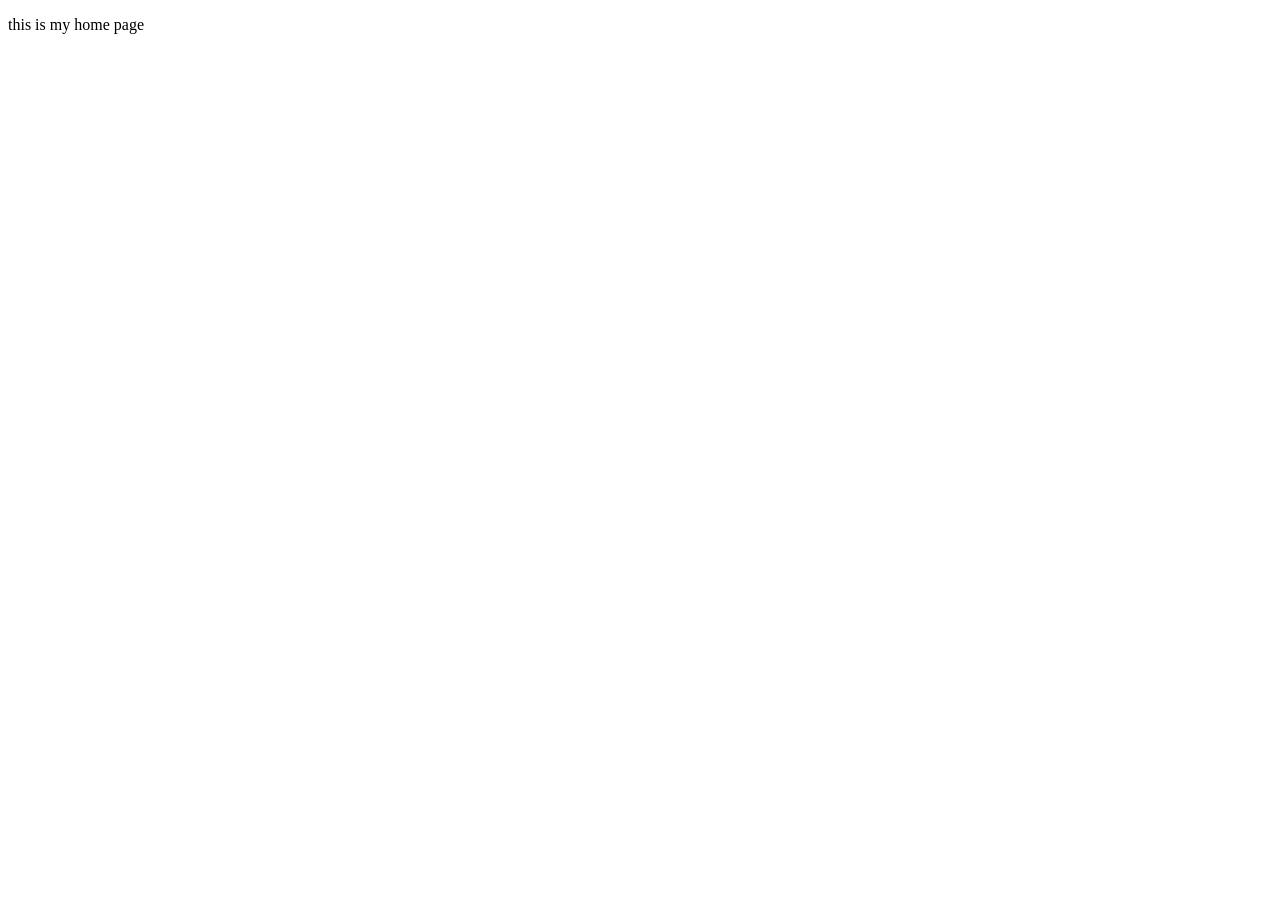
==== about.html @ b2bea454 "initial setup" ====
<!DOCTYPE html>

<html lang="en">

<head>

<meta charset="UTF-8">

<meta name="viewport" content="width=device-width, initial-scale=1.0">

<title>Home Page</title>

<link rel="stylesheet" href="css/style.css">  

</head>

<body>

<!-- Your content will go here -->
<p> this is my home page</p>
</body>

</html>
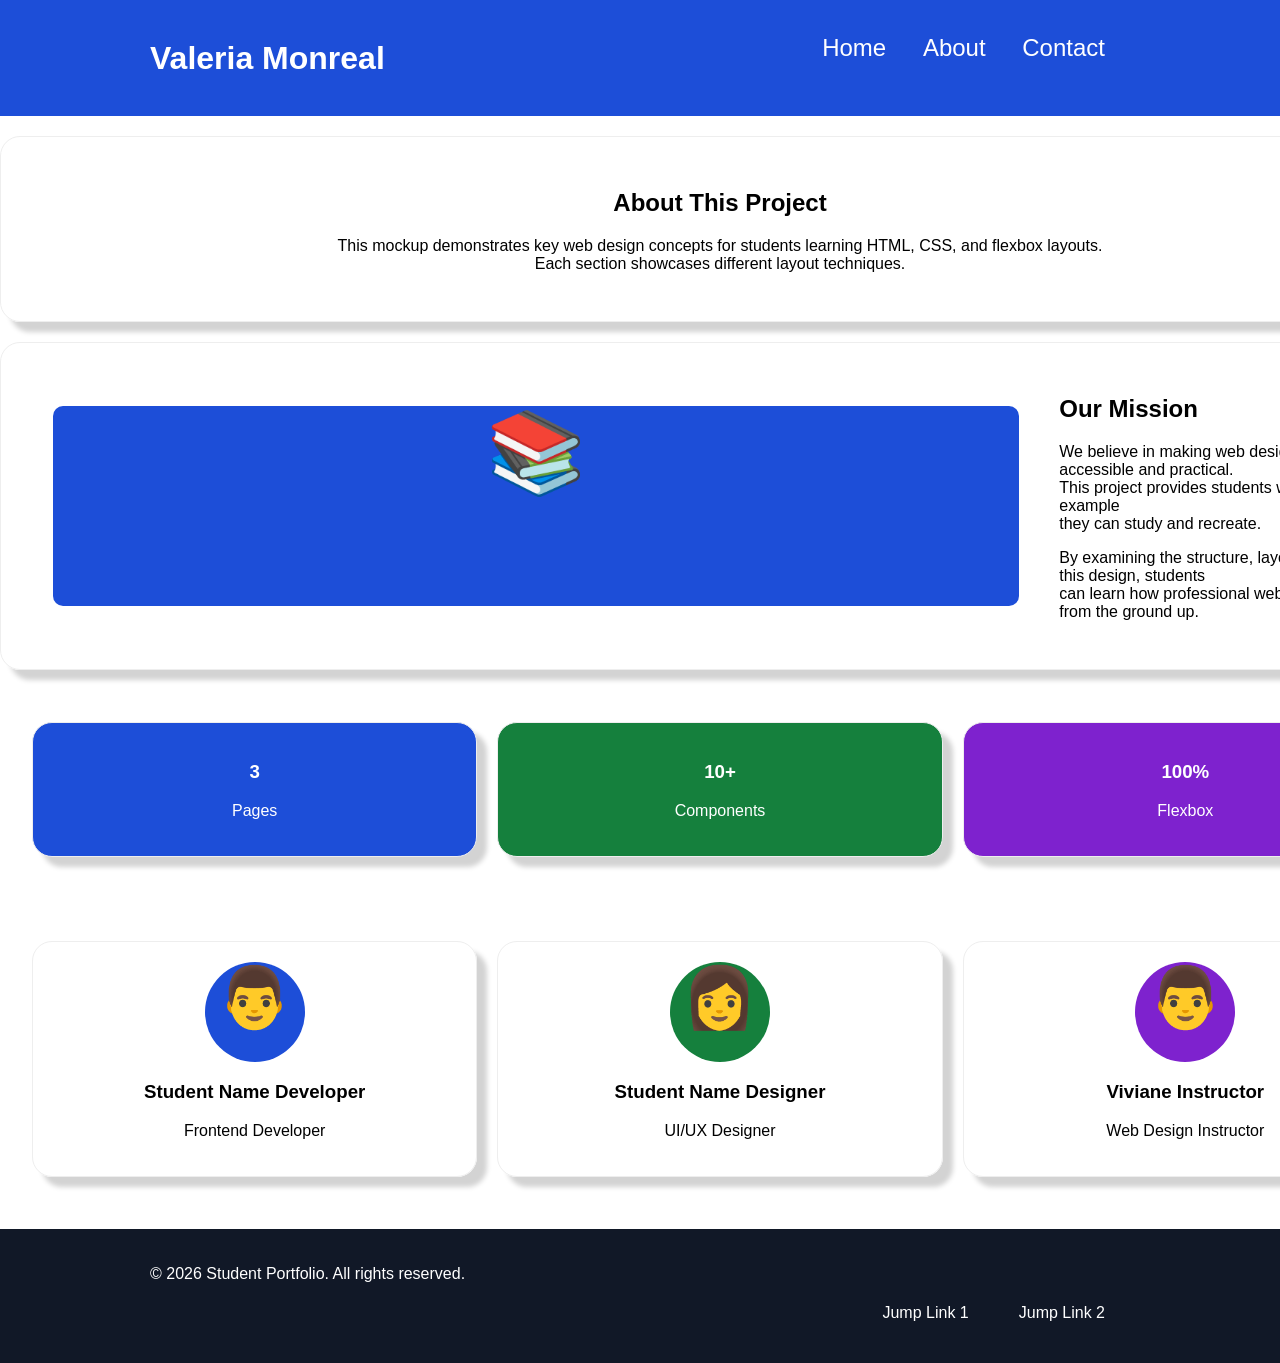
==== commit 08fe50fa: "Updated Website Pages" ====
--- a/about.html
+++ b/about.html
@@ -15,9 +15,107 @@
 </head>
 
 <body>
+<header>
+ <div class="flexContainer">
+            <div id="headerName">
+                <p> Valeria Monreal</p>
+            </div>
+            <nav>
+                <ul id="jump1">
+                    <li><a href="index.html"> Home</a></li>
+                    <li><a href="about.html"> About</a></li>
+                    <li><a href="contact.html">Contact</a></li>
+                </ul>
+            </nav>
+        </div>
+  
+</header>
+<main>
+<section class="shadow" style="text-align: center;">
+<h1 id="jump2">About This Project</h1>
+<p>This mockup demonstrates key web design concepts for students learning HTML, CSS, 
+and flexbox layouts. <br> Each section showcases different layout techniques.</p>
 
-<!-- Your content will go here -->
-<p> this is my home page</p>
+
+</section>
+<section class="shadow">
+<div class="flexContainer">
+<div class="flexItem">
+<p id="heroIcon" class="missionIcon">&#x1F4DA;</p>
+</div>
+<div class="="flexItem">
+<h2>Our Mission</h2>
+<p>We believe in making web design education accessible and practical. <br>
+This project provides students with a real-world example <br>
+they can study and recreate.</p>
+
+<p>By examining the structure, layout, and styling of this design, students <br>
+can learn how professional websites are built from the ground up.</p>
+
+</div>
+</div>
+
+</section>
+
+<section>
+    <div class="flexContainer">
+
+        <div class="shadow flexItem statBlue">
+            <h3>3</h3>
+            <p>Pages</p>
+        </div>
+
+        <div class="shadow flexItem statGreen">
+            <h3>10+</h3>
+            <p>Components</p>
+        </div>
+
+        <div class="shadow flexItem statPurple">
+            <h3>100%</h3>
+            <p>Flexbox</p>
+        </div>
+
+    </div>
+</section>
+
+<section>
+
+    <div class="flexContainer">
+
+        <div class="shadow flexItem teamMember">
+            <p class="circleBlue">&#x1F468;</p>
+            <h3>Student Name Developer</h3>
+            <p>Frontend Developer</p>
+        </div>
+
+        <div class="shadow flexItem teamMember">
+            <p class="circleGreen">&#x1F469;</p>
+            <h3>Student Name Designer</h3>
+            <p>UI/UX Designer</p>
+        </div>
+
+        <div class="shadow flexItem teamMember">
+            <p class="circlePurple">&#x1F468;</p>
+            <h3>Viviane Instructor</h3>
+            <p>Web Design Instructor</p>
+        </div>
+
+    </div>
+</section>
+
+
+
+</main>
+<footer>
+
+    <p id="footerText">© 2026 Student Portfolio. All rights reserved.</p>
+    <ul id="footerNav">
+                    <li><a href="#jump1"> Jump Link 1</a></li>
+                    <li><a href="#jump2"> Jump Link 2</a></li>
+                    
+                </ul>
+
+</footer>
 </body>
 
 </html>
--- a/css/style.css
+++ b/css/style.css
@@ -0,0 +1,247 @@
+body{
+    margin: 0;
+    font-family: 'Segoe UI', Tahoma, Geneva, Verdana, sans-serif;
+}
+
+header{
+    background-color: #1D4ED8;
+    padding: 5px 150px 5px;
+}
+
+#headerName{
+    -webkit-flex: 1;
+    -ms-flex: 1;
+    flex: 1;
+    color: #ffffff;
+    font-size: 32px;
+    font-weight: 800;
+    
+}
+
+nav{
+    display: flex;
+    justify-content: flex-end;
+    font-size: 24px;
+    color: #ffffff;
+}
+
+nav a {
+    color: white;
+    text-decoration: none;
+}
+
+nav a:hover {
+    background-color: #111827;
+    color: white;
+}
+
+nav ul li{
+    padding: 5px 25px 25px 5px;
+    list-style-type: none;
+    display: inline-block;
+}
+
+
+
+
+
+main{
+    
+    width: 1440px;
+    margin: 0 auto;
+}
+
+.flexContainer {
+    display: -webkit-flex;
+    display: flex;
+    gap: 20px;
+    align-items: center;
+}
+
+.flexItem {
+    gap: 20px;
+    padding: 20px;
+    width: 100%;
+}
+
+section{
+    padding: 32px;
+    margin: 20px 0px 20px;
+
+}
+
+
+
+.shadow {
+    box-shadow: 10px 10px 5px lightgrey;
+    border: 1px solid #eeeeee;
+    border-radius: 20px;
+}
+
+#heroIcon{
+background-color: #1D4ED8;
+border-radius: 10px;
+font-size: 80px;
+
+margin: 0;
+height: 200px;
+text-align: center;
+}
+
+.circleBlue{
+    border-radius: 50%;
+    width: 100px;
+    height: 100px;
+    background-color: #1D4ED8;
+    text-align: center;
+    font-size: 60px;
+    margin: 0%;
+    padding: 0%;
+}
+.circleGreen{
+    border-radius: 50%;
+    width: 100px;
+    height: 100px;
+    background-color: #15803D;
+    text-align: center;
+    font-size: 60px;
+    margin: 0%;
+    padding: 0%;
+}
+.circlePurple{
+    border-radius: 50%;
+    width: 100px;
+    height: 100px;
+    background-color: #7E22CE;
+    text-align: center;
+    font-size: 60px;
+    margin: 0%;
+    padding: 0%;
+}
+
+footer{
+padding: 20px 150px 20px;
+background-color: #111827;
+color: #ffffff;
+}
+
+footer a {
+    color: #ffffff;
+    display: -webkit-flex;
+    display: flex;
+}
+
+footer ul li {
+
+    list-style-type: none;
+    display: inline-block;
+    padding: 5px 25px 5px;
+}
+
+#footerText {
+    -webkit-flex: 1;
+    -ms-flex: 1;
+    flex: 1;
+}
+
+#footerNav {
+    display: flex;
+    justify-content: flex-end;
+}
+
+#footerNav a {
+    text-decoration: none;
+}
+
+.listCheckmark{
+    list-style: none;
+    margin: 25px;
+}
+
+ul.listCheckmark li:before{
+    color: black;
+    content: '✔';
+    font-weight: bold;
+    right:25px;
+}
+
+button{
+    background-color: #1D4ED8;
+    border: none;
+    border-radius: 10px;
+    color: #ffffff;
+    padding: 15px 32px;
+    text-align: center;
+    text-decoration: none;
+    font-size: 16px;
+    cursor: pointer;
+}
+
+button:hover{
+    background-color: #111827;
+}
+
+.statBlue {
+    background-color: #1D4ED8;
+    color: white;
+    text-align: center;
+}
+.statGreen {
+    background-color: #15803D;
+    color: white;
+    text-align: center;
+}
+.statPurple {
+    background-color: #7E22CE;
+    color: white;
+    text-align: center;
+}
+
+.teamMember {
+    text-align: center;
+}
+
+.teamMember .circleBlue,
+.teamMember .circleGreen,
+.teamMember .circlePurple {
+    margin: 0 auto;
+}
+
+.contactHeader {
+    text-align: center;
+}
+
+form input[type="text"],
+form input[type="email"],
+form select,
+form textarea {
+    width: 100%;
+    box-sizing: border-box;
+    padding: 12px;
+}
+
+.contactInfo {
+    padding: 20px;
+}
+
+.officeHrs {
+    background-color: #1D4ED8;
+    color: white;
+    padding: 20px;
+    margin-top: 20px;
+}
+
+form input[type="submit"] {
+    width: 100%;
+    padding: 12px;
+    cursor: pointer;
+    box-sizing: border-box;
+}
+
+.contactForm {
+    flex: 3;
+}
+
+.contactSidebar {
+    flex: 1;
+}
